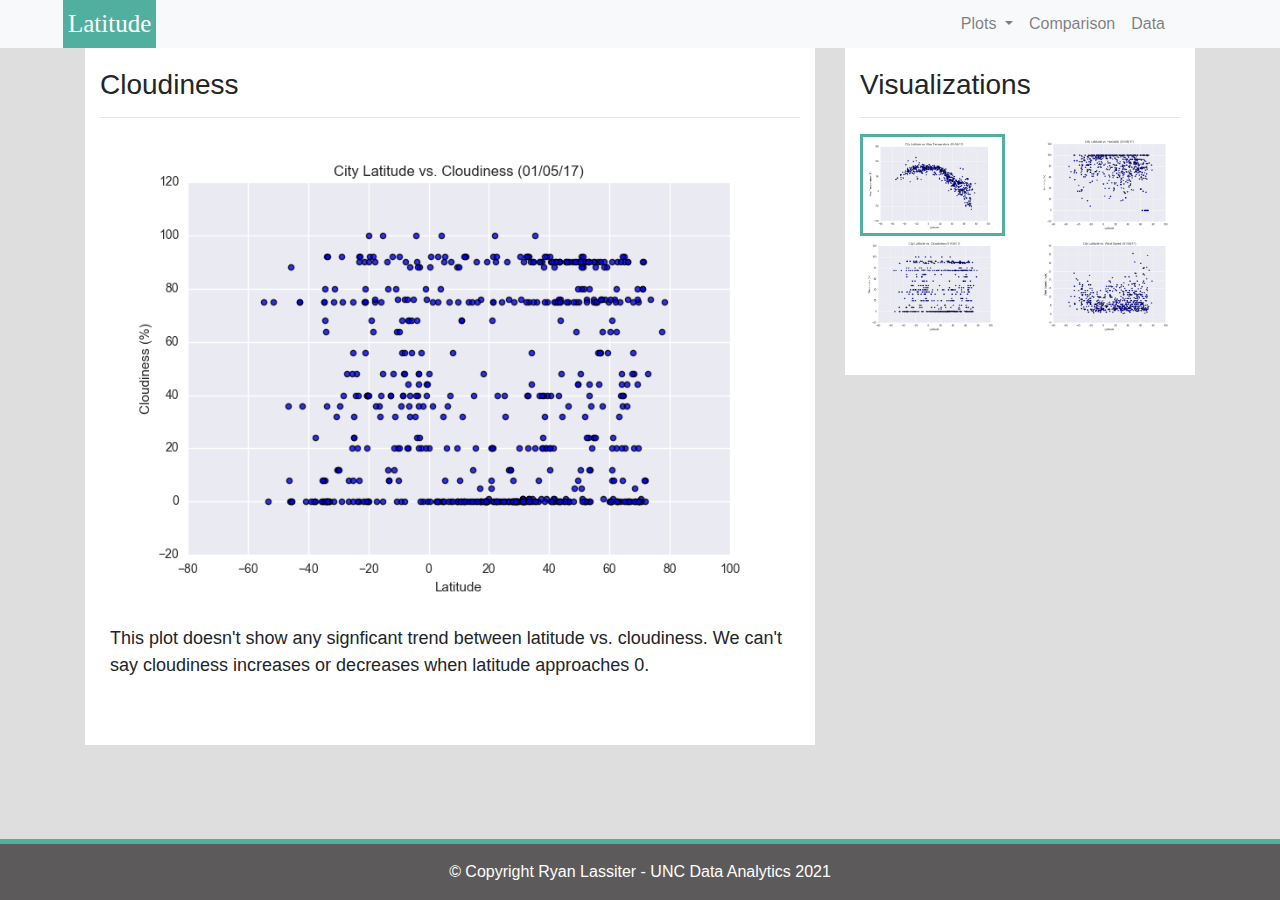
==== html files/Cloudiness.html @ 21adcac3 "Added cloudiness html" ====
<!DOCTYPE html>
<html lang="en">
<head>
    <meta charset="UTF-8">
    <meta http-equiv="X-UA-Compatible" content="IE=edge">
    <meta name="viewport" content="width=device-width, initial-scale=1.0">
    <title>Cloudiness</title>
    <link rel="stylesheet" href="https://stackpath.bootstrapcdn.com/bootstrap/4.3.1/css/bootstrap.min.css" integrity="sha384-ggOyR0iXCbMQv3Xipma34MD+dH/1fQ784/j6cY/iJTQUOhcWr7x9JvoRxT2MZw1T" crossorigin="anonymous">

    <script src="https://code.jquery.com/jquery-3.3.1.slim.min.js" integrity="sha384-q8i/X+965DzO0rT7abK41JStQIAqVgRVzpbzo5smXKp4YfRvH+8abtTE1Pi6jizo" crossorigin="anonymous"></script>
    <script src="https://cdnjs.cloudflare.com/ajax/libs/popper.js/1.14.7/umd/popper.min.js" integrity="sha384-UO2eT0CpHqdSJQ6hJty5KVphtPhzWj9WO1clHTMGa3JDZwrnQq4sF86dIHNDz0W1" crossorigin="anonymous"></script>
    <script src="https://stackpath.bootstrapcdn.com/bootstrap/4.3.1/js/bootstrap.min.js" integrity="sha384-JjSmVgyd0p3pXB1rRibZUAYoIIy6OrQ6VrjIEaFf/nJGzIxFDsf4x0xIM+B07jRM" crossorigin="anonymous"></script>
    
    <link rel="stylesheet" href="style.css">
</head>
<body>
    <!--Navbar Stuff-->
    <nav class="navbar navbar-expand-lg navbar-light bg-light">
        <div class="container">
            <a class="navbar-brand text-white" href="index.html">Latitude</a>
            <button class="navbar-toggler" type="button" data-toggle="collapse" data-target="#navbarSupportedContent" aria-controls="navbarSupportedContent" aria-expanded="false" aria-label="Toggle navigation">
                <span class="navbar-toggler-icon"></span>
            </button>
          <!--Dropdown menu for Html References for Weather Landing Pages-->
          <div class="collapse navbar-collapse" id="navbarSupportedContent">
            <ul class="navbar-nav ml-auto">    
                <li class="nav-item dropdown">
                    <a class="nav-link dropdown-toggle" href="#" id="navbarDropdown" role="button" data-toggle="dropdown" aria-haspopup="true" aria-expanded="false">
                        Plots
                    </a>
                    <div class="dropdown-menu dropdown-menu-right" aria-labelledby="navbarDropdown">
                        <a class="dropdown-item" href="Temperature.html">Max Temperature</a>
                        <a class="dropdown-item" href="Humidity.html">Humidity</a>
                        <a class="dropdown-item" href="Cloudiness.html">Cloudiness</a>
                        <a class="dropdown-item" href="Windspeed.html">Wind Speed</a>
                    </div>
                    <!--List link for Comparison landing page-->
                </li>
                <li class="nav-item">
                    <a class="nav-link" href="comparison.html">Comparison</a>
                </li>
                <!--List link for data landing page-->
                <li class="nav-item">
                    <a class="nav-link" href="data.html">Data</a>
                </li>
            </ul>
        </div>
    </div>
</nav>
<!--Content-->
<div class = "container content">
    <div class = "row">
        <div class ="col-md-8">
            <div class = "col-md-12">
                <h3>Cloudiness</h3>
                <hr>
                <img src="../Resources/assets/images/Fig3.png" width="100%" alt='temperature'>
                <br>
                <p>This plot doesn't show any signficant trend between latitude vs. cloudiness. We can't say cloudiness increases or decreases when latitude approaches 0.</p>
            </div>
        </div>
        <div class="col-md-4">
            <div class="col-md-12">
                <h3>Visualizations</h3>
                <hr>
                <div class="row">
                    <div class="col-3 col-md-6">
                        <a href="Temperature.html"><img class="pic" src="../Resources/assets/images/Fig1.png" width="100%" alt="temprature"></a>
                    </div>
                    
                    <div class="col-3 col-md-6">
                        <a href="Humidity.html"><img src="../Resources/assets/images/Fig2.png" width="100%" alt="humidity"></a>
                    </div>
                
                    <div class="col-3 col-md-6">
                        <a href="Cloudiness.html"><img src="../Resources/assets/images/Fig3.png" width="100%" alt="cloudiness"></a>
                    </div>
                    
                    <div class="col-3 col-md-6">
                        <a href="Windspeed.html"><img src="../Resources/assets/images/Fig4.png" width="100%" alt="windspeed"></a>
                    </div>
                </div>
            </div>
        </div>            
    </div>    
</div>  
<!--Footer Info-->
<footer class="page-footer font-small footer-dark">
    <div class="footer-copyright text-center py-3">© Copyright Ryan Lassiter - UNC Data Analytics 2021</div>
</footer>
</body>
</html>
---- html files/style.css ----
/* navbar styling*/
a.navbar-brand{
    margin-left: 0px;
    padding: 5px;
    background-color: rgb(81, 175, 160);
    font-family: 'Times New Roman', Times, serif;
    font-size: 25px;
}

.navbar{
    padding-top:0px;
    padding-bottom: 0px;
    padding-right:60px;
}

.nav-item.dropdown.show {
    background-color: #ddd;
}

.dropdown-menu {
    margin: 0;
}

@media(max-width:767px){
    .navbar.bg-light{
        background-color: rgb(81, 175, 160)!important;    
    }

    .navbar-collapse{
        background-color: #f8f9fa;
    }
    .navbar{
        padding:inherit;
    }
}

/* Image Styling */

.img-thumbnail{
    padding:10px;
    border: none;
}

.pic{
    border: 3px solid rgb(81, 175, 160);
}

/*footer styling*/
.page-footer{
    background-color: rgb(92, 90, 90);
    margin-top: 50px;
    position: fixed;
    bottom: 0;
    width: 100%;
}

.footer-copyright{
    color:white;
    border-top: 5px solid rgb(81, 175, 160)
}


/* fontstyling for text*/
p{
    font-family: Arial, Helvetica, sans-serif;
    font-size: large;
    padding:10px;
 }
 
 /* body background*/
 body{
     background-color: rgb(223, 222, 222);
 }
 .col-md-12{
     background-color: white;
     padding-top: 20px;
     padding-bottom:40px;
 }
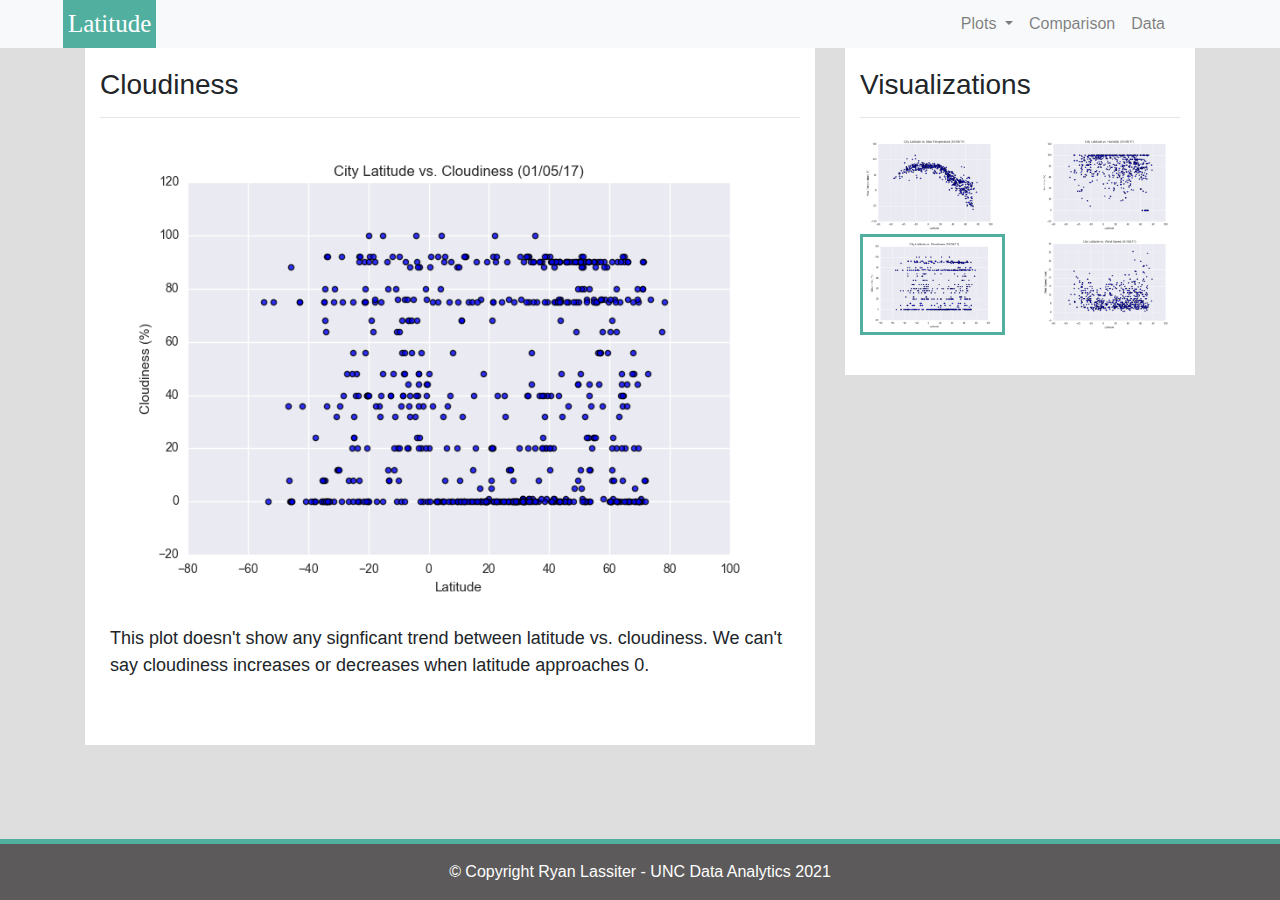
==== commit 7120b13d: "updated pic reference" ====
--- a/html files/Cloudiness.html
+++ b/html files/Cloudiness.html
@@ -65,7 +65,7 @@
                 <hr>
                 <div class="row">
                     <div class="col-3 col-md-6">
-                        <a href="Temperature.html"><img class="pic" src="../Resources/assets/images/Fig1.png" width="100%" alt="temprature"></a>
+                        <a href="Temperature.html"><img src="../Resources/assets/images/Fig1.png" width="100%" alt="temprature"></a>
                     </div>
                     
                     <div class="col-3 col-md-6">
@@ -73,7 +73,7 @@
                     </div>
                 
                     <div class="col-3 col-md-6">
-                        <a href="Cloudiness.html"><img src="../Resources/assets/images/Fig3.png" width="100%" alt="cloudiness"></a>
+                        <a href="Cloudiness.html"><img class= "pic" src="../Resources/assets/images/Fig3.png" width="100%" alt="cloudiness"></a>
                     </div>
                     
                     <div class="col-3 col-md-6">
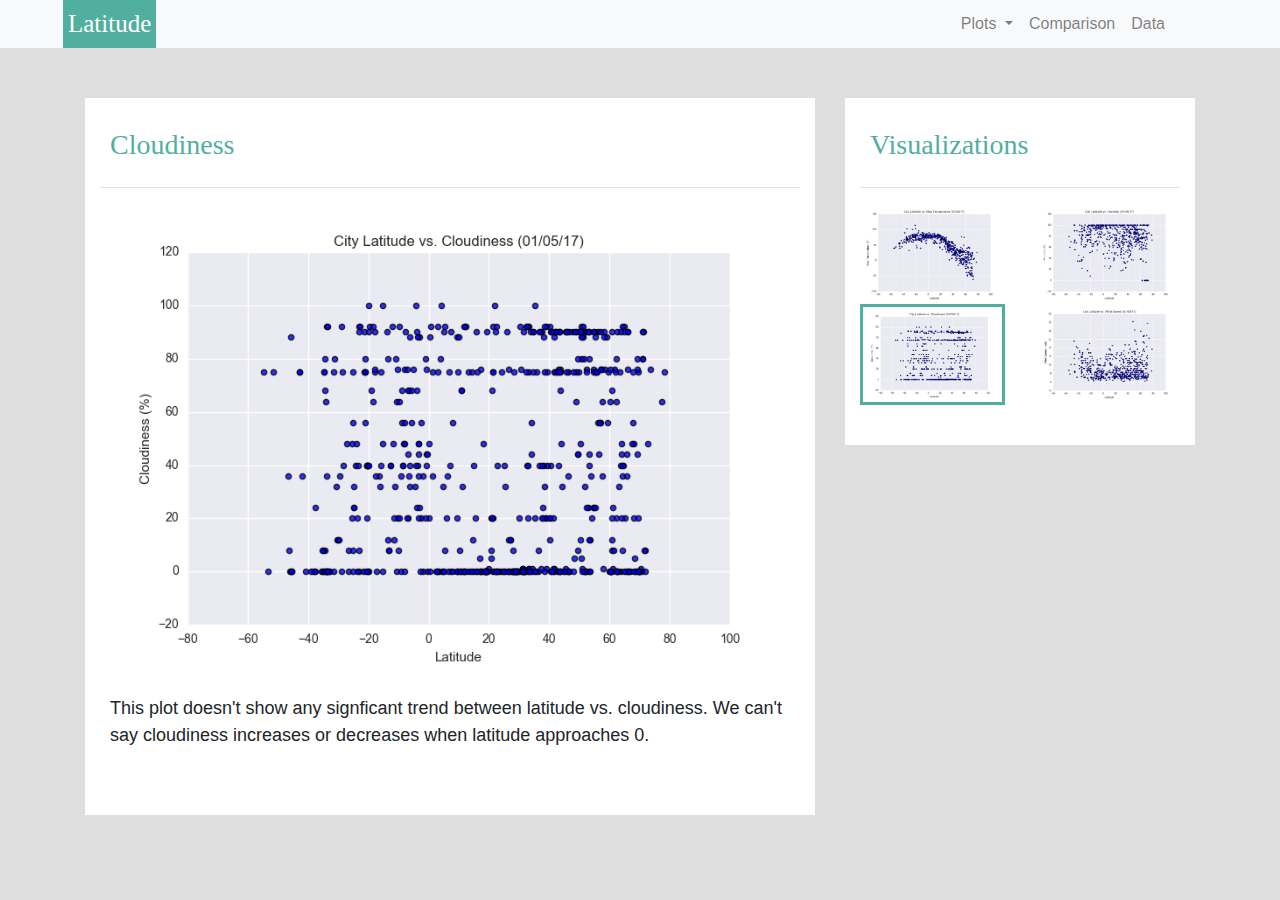
==== commit 92f2a9a7: "adjusted styling and comparison" ====
--- a/html files/Cloudiness.html
+++ b/html files/Cloudiness.html
@@ -84,9 +84,3 @@
         </div>            
     </div>    
 </div>  
-<!--Footer Info-->
-<footer class="page-footer font-small footer-dark">
-    <div class="footer-copyright text-center py-3">© Copyright Ryan Lassiter - UNC Data Analytics 2021</div>
-</footer>
-</body>
-</html>--- a/html files/style.css
+++ b/html files/style.css
@@ -23,7 +23,7 @@
 
 @media(max-width:767px){
     .navbar.bg-light{
-        background-color: rgb(81, 175, 160)!important;    
+        background-color: rgb(81, 175, 160);    
     }
 
     .navbar-collapse{
@@ -59,7 +59,12 @@
     border-top: 5px solid rgb(81, 175, 160)
 }
 
-
+/* Header Styles*/
+h3{
+    color: rgb(81, 175, 160);
+    font-family: Georgia, 'Times New Roman', Times, serif;
+    padding: 10px
+}
 /* fontstyling for text*/
 p{
     font-family: Arial, Helvetica, sans-serif;
@@ -76,4 +81,33 @@
      padding-top: 20px;
      padding-bottom:40px;
  }
- + 
+ /*content*/
+.content {
+    padding-top: 50px;
+    padding-bottom: 80px;
+    overflow: hidden;
+}
+
+.content.bg-white {
+    margin-top: 15px;
+}
+
+
+/* table text adjustments*/
+tr>th:nth-child(1),
+tr>th:nth-child(3),
+tr>th:nth-child(6),
+tr>th:nth-child(7),
+tr>th:nth-child(8),
+tr>th:nth-child(9),
+tr>th:nth-child(10),
+tr>td:nth-child(1),
+tr>td:nth-child(3),
+tr>td:nth-child(6),
+tr>td:nth-child(7),
+tr>td:nth-child(8),
+tr>td:nth-child(9),
+tr>td:nth-child(10) {
+    text-align: right;
+}